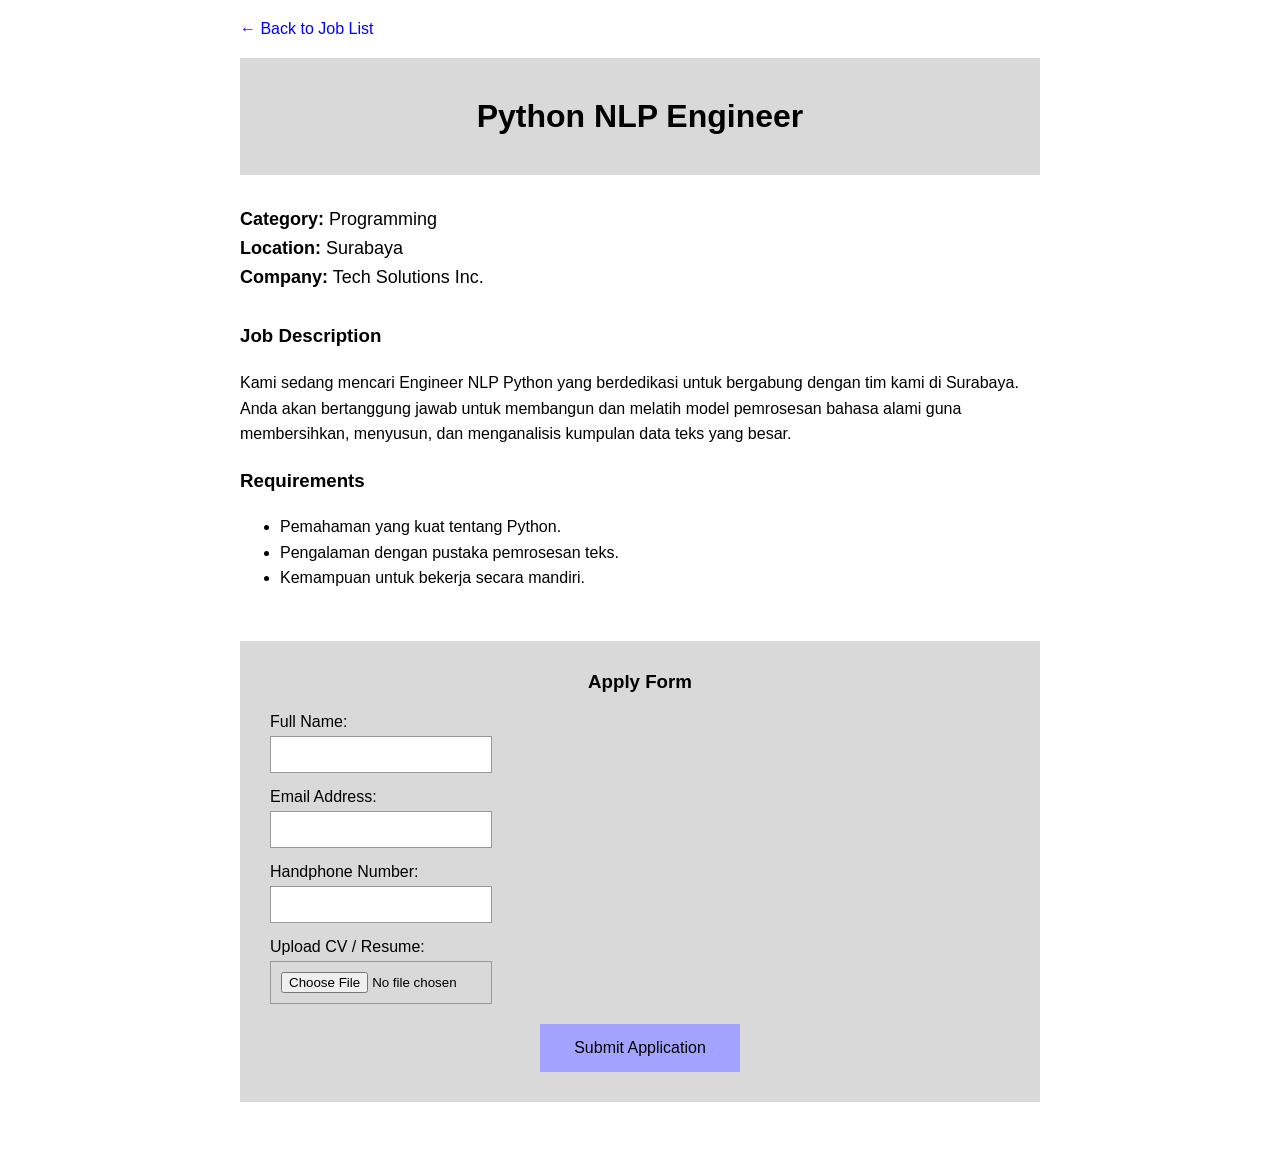
==== pages/job1.html @ a3687dae "PUSH PUSHHHH" ====
<!DOCTYPE html>
<html>
<head>
    <meta charset="UTF-8">
    <title>Job Details - Apply</title>
    <link rel="stylesheet" href="../css/detail.css">
</head>
<body class="detail-page">

    <a href="../index.html" class="back-link">&larr; Back to Job List</a>

    <div class="job-header">
        Python NLP Engineer
    </div>

    <div class="job-meta">
        <strong>Category:</strong> Programming<br>
        <strong>Location:</strong> Surabaya<br>
        <strong>Company:</strong> Tech Solutions Inc.
    </div>

    <div class="job-description">
        <h3>Job Description</h3>
        <p>Kami sedang mencari Engineer NLP Python yang berdedikasi untuk bergabung dengan tim kami di Surabaya. Anda akan bertanggung jawab untuk membangun dan melatih model pemrosesan bahasa alami guna membersihkan, menyusun, dan menganalisis kumpulan data teks yang besar.</p>
        
        <h3>Requirements</h3>
        <ul>
            <li>Pemahaman yang kuat tentang Python.</li>
            <li>Pengalaman dengan pustaka pemrosesan teks.</li>
            <li>Kemampuan untuk bekerja secara mandiri.</li>    
        </ul>
    </div>

    <div class="apply-section">
        <h3>Apply Form</h3>
        
        <form id="apply-form" data-redirect="../index.html">
            
            <div class="form-group">
                <label for="name">Full Name:</label>
                <input type="text" id="name" required>
            </div>

            <div class="form-group">
                <label for="email">Email Address:</label>
                <input type="email" id="email" required>
            </div>

            <div class="form-group">
                <label for="phone">Handphone Number:</label>
                <input type="tel" id="phone" required>
            </div>

            <div class="form-group">
                <label for="resume">Upload CV / Resume:</label>
                <input type="file" id="resume" required>
            </div>

            <button type="submit" class="btn-apply">Submit Application</button>
            
        </form>
    </div>

    <script src="../js/validation.js"></script>

</body>
</html>
---- css/detail.css ----
body {
            font-family: Arial, sans-serif;
            margin: 0;
            padding: 20px;
            background-color: #ffffff;
            max-width: 800px;
            margin-left: auto;
            margin-right: auto;
        }
.job-header {
            background-color: #d9d9d9;
            text-align: center;
            padding: 40px;
            margin-bottom: 30px;
            font-size: 32px;
            font-weight: bold;
        }
.job-meta {
            font-size: 18px;
            margin-bottom: 30px;
            line-height: 1.6;
        }

.job-description {
            margin-bottom: 50px;
            line-height: 1.6;
        }

.apply-section {
            background-color: #d9d9d9;
            padding: 30px;
            margin-bottom: 50px;
        }

.apply-section h3 {
            text-align: center;
            margin-top: 0;
            margin-bottom: 20px;
        }

.form-group {
            margin-bottom: 15px;
        }

.form-group label {
            display: block;
            margin-bottom: 5px;
        }

.form-group input, .form-group textarea {
            width: 30%;
            padding: 10px;
            box-sizing: border-box;
            border: 1px solid #999;
        }

.btn-apply {
            display: block;
            width: 200px;
            margin: 20px auto 0 auto;
            background-color: #a3a3ff;
            color: black;
            padding: 15px;
            text-align: center;
            font-size: 16px;
            border: none;
            cursor: pointer;
        }

.btn-apply:hover {
            background-color: #8f8fff;
        }

.back-link {
            display: block;
            margin-bottom: 20px;
            color: blue;
            text-decoration: none;
        }
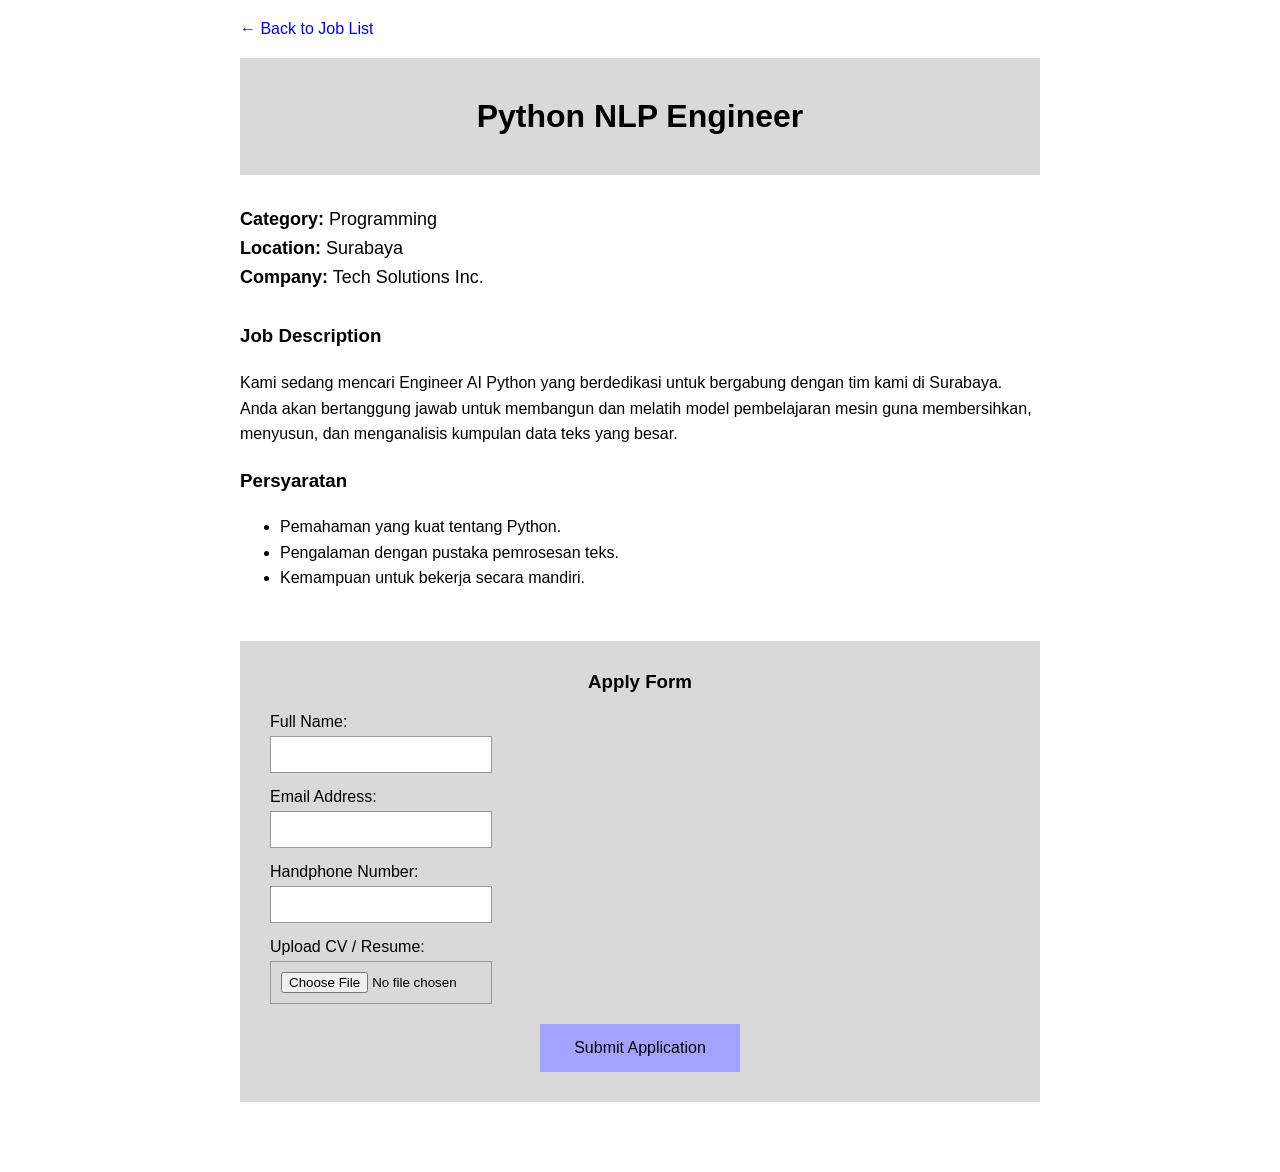
==== commit f430d55c: "update update" ====
--- a/pages/job1.html
+++ b/pages/job1.html
@@ -21,9 +21,9 @@
 
     <div class="job-description">
         <h3>Job Description</h3>
-        <p>Kami sedang mencari Engineer NLP Python yang berdedikasi untuk bergabung dengan tim kami di Surabaya. Anda akan bertanggung jawab untuk membangun dan melatih model pemrosesan bahasa alami guna membersihkan, menyusun, dan menganalisis kumpulan data teks yang besar.</p>
-        
-        <h3>Requirements</h3>
+        <p>Kami sedang mencari Engineer AI Python yang berdedikasi untuk bergabung dengan tim kami di Surabaya. Anda akan bertanggung jawab untuk membangun dan melatih model pembelajaran mesin guna membersihkan, menyusun, dan menganalisis kumpulan data teks yang besar.</p>
+
+        <h3>Persyaratan</h3>
         <ul>
             <li>Pemahaman yang kuat tentang Python.</li>
             <li>Pengalaman dengan pustaka pemrosesan teks.</li>
@@ -34,7 +34,7 @@
     <div class="apply-section">
         <h3>Apply Form</h3>
         
-        <form id="apply-form" data-redirect="../index.html">
+        <form name="myForm" onsubmit="return validateForm()" action="../index.html">
             
             <div class="form-group">
                 <label for="name">Full Name:</label>
